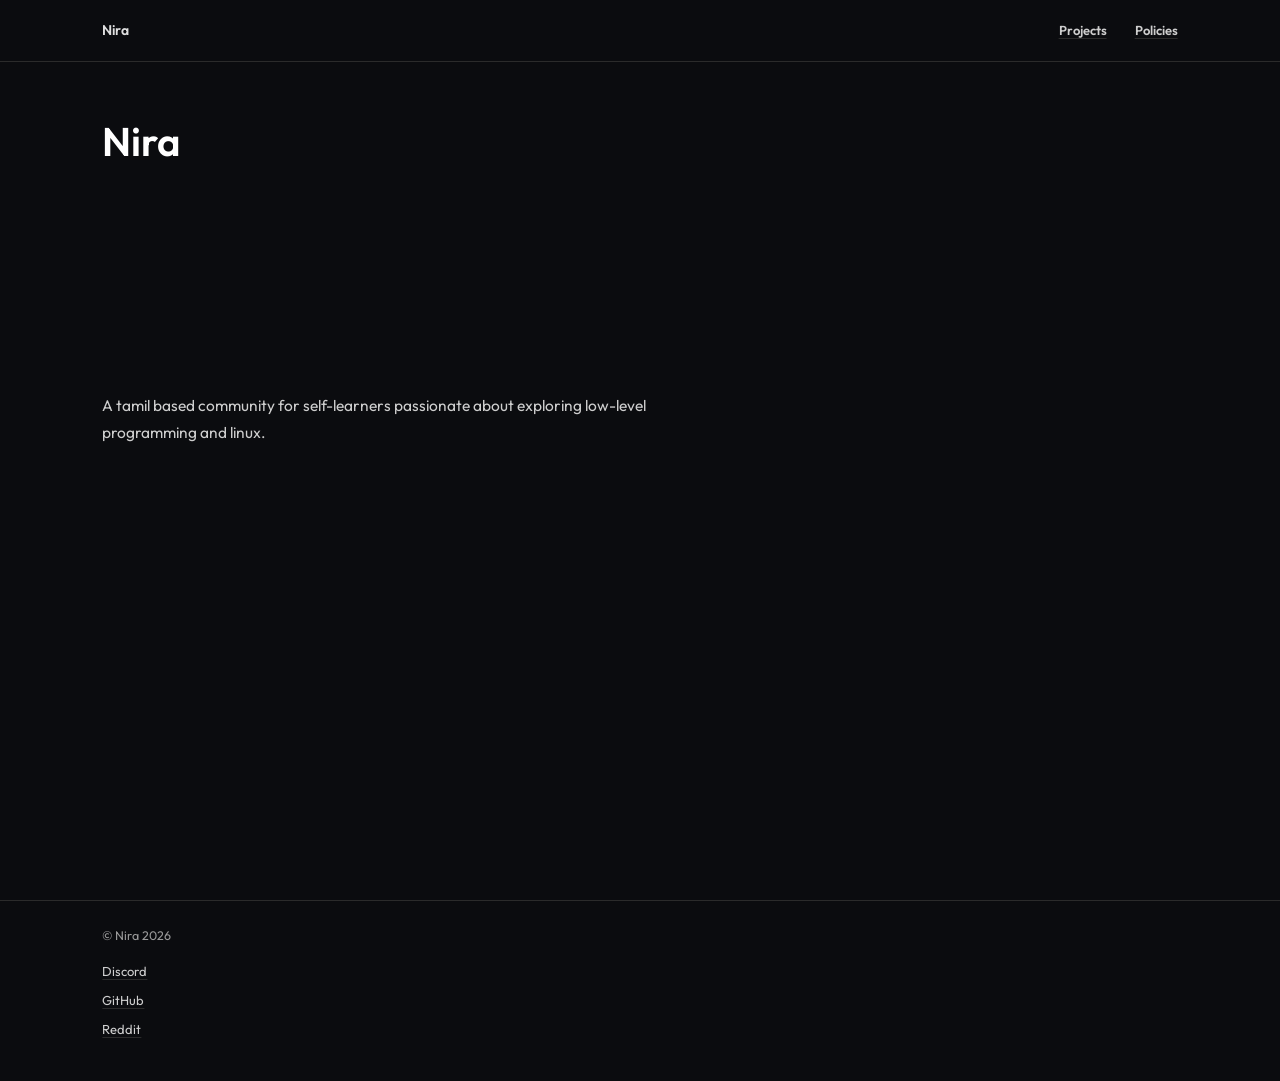
==== www/index.html @ 1ca7f306 "reconstruct layout" ====
<!DOCTYPE html>
<html lang="en">

<head>
    <meta charset="UTF-8" />
    <meta name="viewport" content="width=device-width, initial-scale=1.0" />
    <title>Nira</title>
    <meta name="description" content="A community for self-learners and anyone exploring the world of low-level
                        programming." />
    <link rel="icon" href="./assets/fav.jpg">

    <link rel="preconnect" href="https://fonts.googleapis.com">
    <link rel="preconnect" href="https://fonts.gstatic.com" crossorigin>
    <link href="https://fonts.googleapis.com/css2?family=Outfit:wght@400;500;600;700&display=swap" rel="stylesheet">

    <link rel="stylesheet" href="style.css" />
</head>

<body>

    <header class="site-header">
        <div class="header-inner">
            <a class="site-brand" href="index.html">Nira</a>
            <nav class="header-nav">
                <a class="header-link" href="https://nira-community.github.io/awesome-low-level/" target="_blank"
                    rel="noopener">Projects</a>
                <a class="header-link" href="policies.html">Policies</a>
            </nav>
        </div>
    </header>

    <main class="page">
        <div class="page-inner">
            <h1 class="page-title">Nira</h1>

            <div class="page-media">
                <video src="./assets/brand.mp4" autoplay muted playsinline loop></video>
            </div>

            <section class="content-section">
                <p>
                    A tamil based community for self-learners passionate about exploring low-level
                    programming and linux.
                </p>
            </section>
        </div>
    </main>

    <footer class="site-footer">
        <div class="footer-inner">
            <p class="copyright">&copy; Nira 2026</p>

            <nav class="footer-links">
                <a href="https://discord.gg/YZRknMKn2K" target="_blank" rel="noopener">Discord</a>
                <a href="https://github.com/nira-community" target="_blank" rel="noopener">GitHub</a>
                <a href="https://www.reddit.com/r/NiraCommunity/" target="_blank" rel="noopener">Reddit</a>
            </nav>
        </div>
    </footer>

</body>

</html>
---- www/style.css ----
:root {
    --bg: #0b0c0f;
    --ink: #ffffffde;
    --ink-soft: #cecece;
    --muted: #9a9a9a;
    --line: #2b2b2b;
    --accent: #4a9eff;
    --font-sans: "Outfit", -apple-system, BlinkMacSystemFont, "Segoe UI", sans-serif;
    --header-h: 62px;
    --edge: clamp(24px, 8vw, 160px);
}

*,
*::before,
*::after {
    box-sizing: border-box;
}

html {
    scroll-behavior: smooth;
}

body {
    margin: 0;
    background: var(--bg);
    color: var(--ink-soft);
    font-family: var(--font-sans);
    font-size: 17px;
    line-height: 1.75;
    -webkit-font-smoothing: antialiased;
}

/* ============ Header ============ */
.site-header {
    position: sticky;
    top: 0;
    z-index: 20;
    background: var(--bg);
    border-bottom: 1px solid var(--line);
}

.header-inner {
    display: flex;
    align-items: center;
    justify-content: space-between;
    gap: 28px;
    padding: 18px var(--edge);
}

.site-brand {
    font-family: var(--font-sans);
    font-size: 14px;
    font-weight: 600;
    color: var(--ink);
    text-decoration: none;
}

.header-nav {
    display: flex;
    align-items: center;
    gap: 28px;
}

.header-link {
    font-family: var(--font-sans);
    font-size: 13px;
    font-weight: 600;
    color: var(--ink-soft);
    text-decoration: underline;
    text-decoration-color: var(--line);
    text-underline-offset: 3px;
    transition: color 0.15s ease, text-decoration-color 0.15s ease;
}

.header-link:hover,
.site-brand:hover {
    color: #ffffff;
    text-decoration-color: #ffffff;
}

/* ============ Generic content page ============ */
/* Reusable for ANY inner page (policies, projects, etc): use .page > .page-inner,
   with .page-title for the heading and .content-section / .content-heading for
   each block. Nothing here is tied to a specific page's content. */
.page {
    min-height: calc(100vh - var(--header-h));
    padding: 56px var(--edge) 64px;
}

.page-inner {
    max-width: 620px;
}

.page-title {
    margin: 0 0 28px;
    font-family: var(--font-sans);
    font-size: 40px;
    font-weight: 600;
    color: #ffffff;
    line-height: 1.15;
}

/* Optional image or video, placed right below .page-title on any page.
   Usage: <div class="page-media"><img src="..." alt="..."></div> */
.page-media {
    margin: 0 0 40px;
}

.page-media img,
.page-media video {
    display: block;
    width: 100%;
    max-width: 320px;
    height: auto;
    border-radius: 14px;
}

.content-section {
    margin: 0 0 36px;
}

.content-section:last-child {
    margin-bottom: 0;
}

.content-heading {
    margin: 0 0 12px;
    font-family: var(--font-sans);
    font-size: 18px;
    font-weight: 600;
    color: var(--ink);
}

.content-section p {
    margin: 0 0 14px;
    font-size: 15.5px;
    line-height: 1.8;
    color: var(--ink-soft);
}

.content-section p:last-child {
    margin-bottom: 0;
}

.inline-link {
    color: var(--ink);
    text-decoration: underline;
    text-decoration-color: var(--line);
    text-underline-offset: 3px;
    transition: color 0.15s ease, text-decoration-color 0.15s ease;
}

.inline-link:hover {
    color: #ffffff;
    text-decoration-color: #ffffff;
}

.content-section ul {
    margin: 0 0 14px;
    padding-left: 20px;
    color: var(--ink-soft);
    font-size: 15.5px;
    line-height: 1.8;
}

/* ============ Footer ============ */
.site-footer {
    border-top: 1px solid var(--line);
    padding: 24px var(--edge) 40px;
}

.footer-inner {
    max-width: 460px;
    text-align: left;
}

.copyright {
    margin: 0 0 14px;
    font-family: var(--font-sans);
    font-size: 12.5px;
    color: var(--muted);
}

.footer-links {
    display: flex;
    flex-direction: column;
    gap: 6px;
}

.footer-links a {
    font-family: var(--font-sans);
    font-size: 13px;
    color: var(--ink-soft);
    text-decoration: underline;
    text-decoration-color: var(--line);
    text-underline-offset: 3px;
    transition: color 0.15s ease, text-decoration-color 0.15s ease;
    width: fit-content;
}

.footer-links a:hover {
    color: #ffffff;
    text-decoration-color: #ffffff;
}

/* ============ Responsive ============ */
@media (max-width: 640px) {
    :root {
        --edge: 20px;
    }

    .page {
        padding: 40px var(--edge) 48px;
    }

    .page-title {
        font-size: 30px;
        margin-bottom: 24px;
    }

    .page-media img,
    .page-media video {
        max-width: 240px;
    }
}

@media (max-width: 420px) {
    .header-inner {
        gap: 16px;
    }

    .header-nav {
        gap: 20px;
    }
}
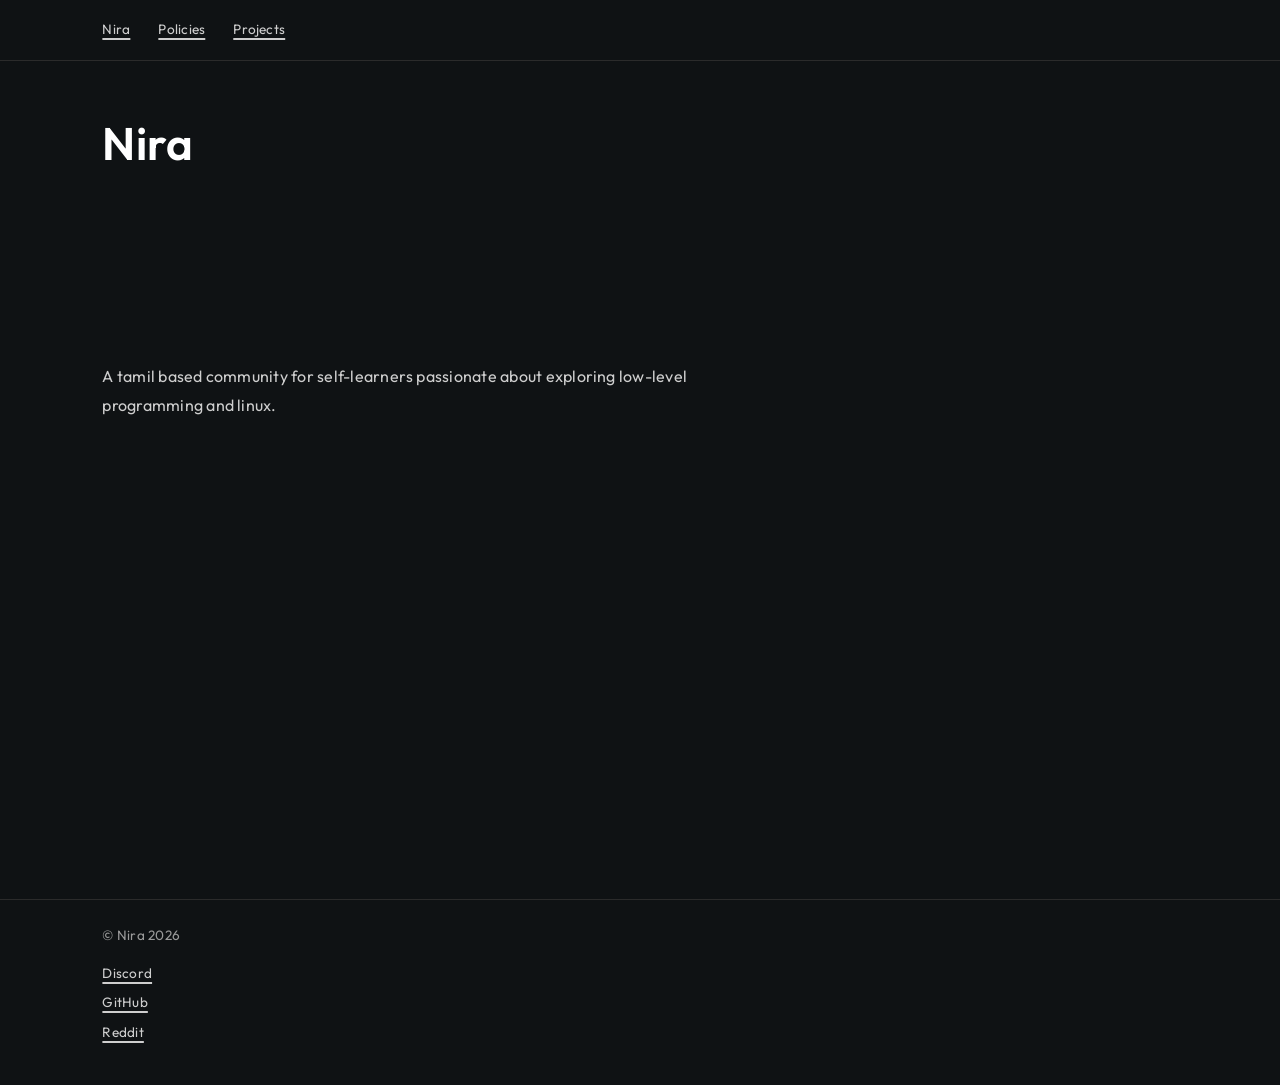
==== commit 868642d4: "new layout and added policies" ====
--- a/www/index.html
+++ b/www/index.html
@@ -20,11 +20,10 @@
 
     <header class="site-header">
         <div class="header-inner">
-            <a class="site-brand" href="index.html">Nira</a>
             <nav class="header-nav">
-                <a class="header-link" href="https://nira-community.github.io/awesome-low-level/" target="_blank"
-                    rel="noopener">Projects</a>
-                <a class="header-link" href="policies.html">Policies</a>
+                <a class="header-link" href="#">Nira</a>
+                <a class="header-link" href="sub-pages/policies.html">Policies</a>
+                <a class="header-link" href="sub-pages/projects.html">Projects</a>
             </nav>
         </div>
     </header>
--- a/www/style.css
+++ b/www/style.css
@@ -1,6 +1,6 @@
 :root {
-    --bg: #0b0c0f;
-    --ink: #ffffffde;
+    --bg: #0f1214;
+    --ink: #ffffffd2;
     --ink-soft: #cecece;
     --muted: #9a9a9a;
     --line: #2b2b2b;
@@ -8,6 +8,16 @@
     --font-sans: "Outfit", -apple-system, BlinkMacSystemFont, "Segoe UI", sans-serif;
     --header-h: 62px;
     --edge: clamp(24px, 8vw, 160px);
+
+    /* nav links, footer links, brand, copyright */
+    --fs-xs: 0.85rem;
+    /* body copy, paragraphs, lists */
+    --fs-sm: 1rem;
+    /* h2 / content headings */
+    --fs-md: 2rem;
+    /* h1 / page title */
+    --fs-xl: 2.85rem;
+    --fs-xl-mobile: 2.1rem;
 }
 
 *,
@@ -25,16 +35,14 @@
     background: var(--bg);
     color: var(--ink-soft);
     font-family: var(--font-sans);
-    font-size: 17px;
+    font-size: var(--fs-sm);
     line-height: 1.75;
+    letter-spacing: 0.015rem;
     -webkit-font-smoothing: antialiased;
 }
 
-/* ============ Header ============ */
+/* header */
 .site-header {
-    position: sticky;
-    top: 0;
-    z-index: 20;
     background: var(--bg);
     border-bottom: 1px solid var(--line);
 }
@@ -42,14 +50,14 @@
 .header-inner {
     display: flex;
     align-items: center;
-    justify-content: space-between;
-    gap: 28px;
+    justify-content: flex-start;
+    gap: 40px;
     padding: 18px var(--edge);
 }
 
 .site-brand {
     font-family: var(--font-sans);
-    font-size: 14px;
+    font-size: var(--fs-xs);
     font-weight: 600;
     color: var(--ink);
     text-decoration: none;
@@ -63,25 +71,21 @@
 
 .header-link {
     font-family: var(--font-sans);
-    font-size: 13px;
-    font-weight: 600;
-    color: var(--ink-soft);
-    text-decoration: underline;
-    text-decoration-color: var(--line);
-    text-underline-offset: 3px;
+    font-size: var(--fs-xs);
+    color: var(--ink-soft);
+    text-decoration: 2px underline;
+    text-underline-offset: 4px;
     transition: color 0.15s ease, text-decoration-color 0.15s ease;
 }
 
 .header-link:hover,
 .site-brand:hover {
-    color: #ffffff;
+    color: #0f1214;
+    background-color: #ffffff;
     text-decoration-color: #ffffff;
 }
 
-/* ============ Generic content page ============ */
-/* Reusable for ANY inner page (policies, projects, etc): use .page > .page-inner,
-   with .page-title for the heading and .content-section / .content-heading for
-   each block. Nothing here is tied to a specific page's content. */
+/* content */
 .page {
     min-height: calc(100vh - var(--header-h));
     padding: 56px var(--edge) 64px;
@@ -94,14 +98,13 @@
 .page-title {
     margin: 0 0 28px;
     font-family: var(--font-sans);
-    font-size: 40px;
+    font-size: var(--fs-xl);
     font-weight: 600;
     color: #ffffff;
     line-height: 1.15;
 }
 
-/* Optional image or video, placed right below .page-title on any page.
-   Usage: <div class="page-media"><img src="..." alt="..."></div> */
+/* media */
 .page-media {
     margin: 0 0 40px;
 }
@@ -110,9 +113,8 @@
 .page-media video {
     display: block;
     width: 100%;
-    max-width: 320px;
+    max-width: 250px;
     height: auto;
-    border-radius: 14px;
 }
 
 .content-section {
@@ -126,14 +128,14 @@
 .content-heading {
     margin: 0 0 12px;
     font-family: var(--font-sans);
-    font-size: 18px;
+    font-size: var(--fs-md);
     font-weight: 600;
     color: var(--ink);
 }
 
 .content-section p {
     margin: 0 0 14px;
-    font-size: 15.5px;
+    font-size: var(--fs-sm);
     line-height: 1.8;
     color: var(--ink-soft);
 }
@@ -144,14 +146,14 @@
 
 .inline-link {
     color: var(--ink);
-    text-decoration: underline;
-    text-decoration-color: var(--line);
-    text-underline-offset: 3px;
+    text-decoration: 2px underline;
+    text-underline-offset: 4px;
     transition: color 0.15s ease, text-decoration-color 0.15s ease;
 }
 
 .inline-link:hover {
-    color: #ffffff;
+    color: #0f1214;
+    background-color: #ffffff;
     text-decoration-color: #ffffff;
 }
 
@@ -159,11 +161,11 @@
     margin: 0 0 14px;
     padding-left: 20px;
     color: var(--ink-soft);
-    font-size: 15.5px;
+    font-size: var(--fs-sm);
     line-height: 1.8;
 }
 
-/* ============ Footer ============ */
+/* footer */
 .site-footer {
     border-top: 1px solid var(--line);
     padding: 24px var(--edge) 40px;
@@ -177,7 +179,7 @@
 .copyright {
     margin: 0 0 14px;
     font-family: var(--font-sans);
-    font-size: 12.5px;
+    font-size: var(--fs-xs);
     color: var(--muted);
 }
 
@@ -189,21 +191,21 @@
 
 .footer-links a {
     font-family: var(--font-sans);
-    font-size: 13px;
-    color: var(--ink-soft);
-    text-decoration: underline;
-    text-decoration-color: var(--line);
-    text-underline-offset: 3px;
+    font-size: var(--fs-xs);
+    color: var(--ink-soft);
+    text-decoration: 2px underline;
+    text-underline-offset: 4px;
     transition: color 0.15s ease, text-decoration-color 0.15s ease;
     width: fit-content;
 }
 
 .footer-links a:hover {
-    color: #ffffff;
+    color: #0f1214;
+    background-color: #ffffff;
     text-decoration-color: #ffffff;
 }
 
-/* ============ Responsive ============ */
+/* responsive */
 @media (max-width: 640px) {
     :root {
         --edge: 20px;
@@ -214,7 +216,7 @@
     }
 
     .page-title {
-        font-size: 30px;
+        font-size: var(--fs-xl-mobile);
         margin-bottom: 24px;
     }
 
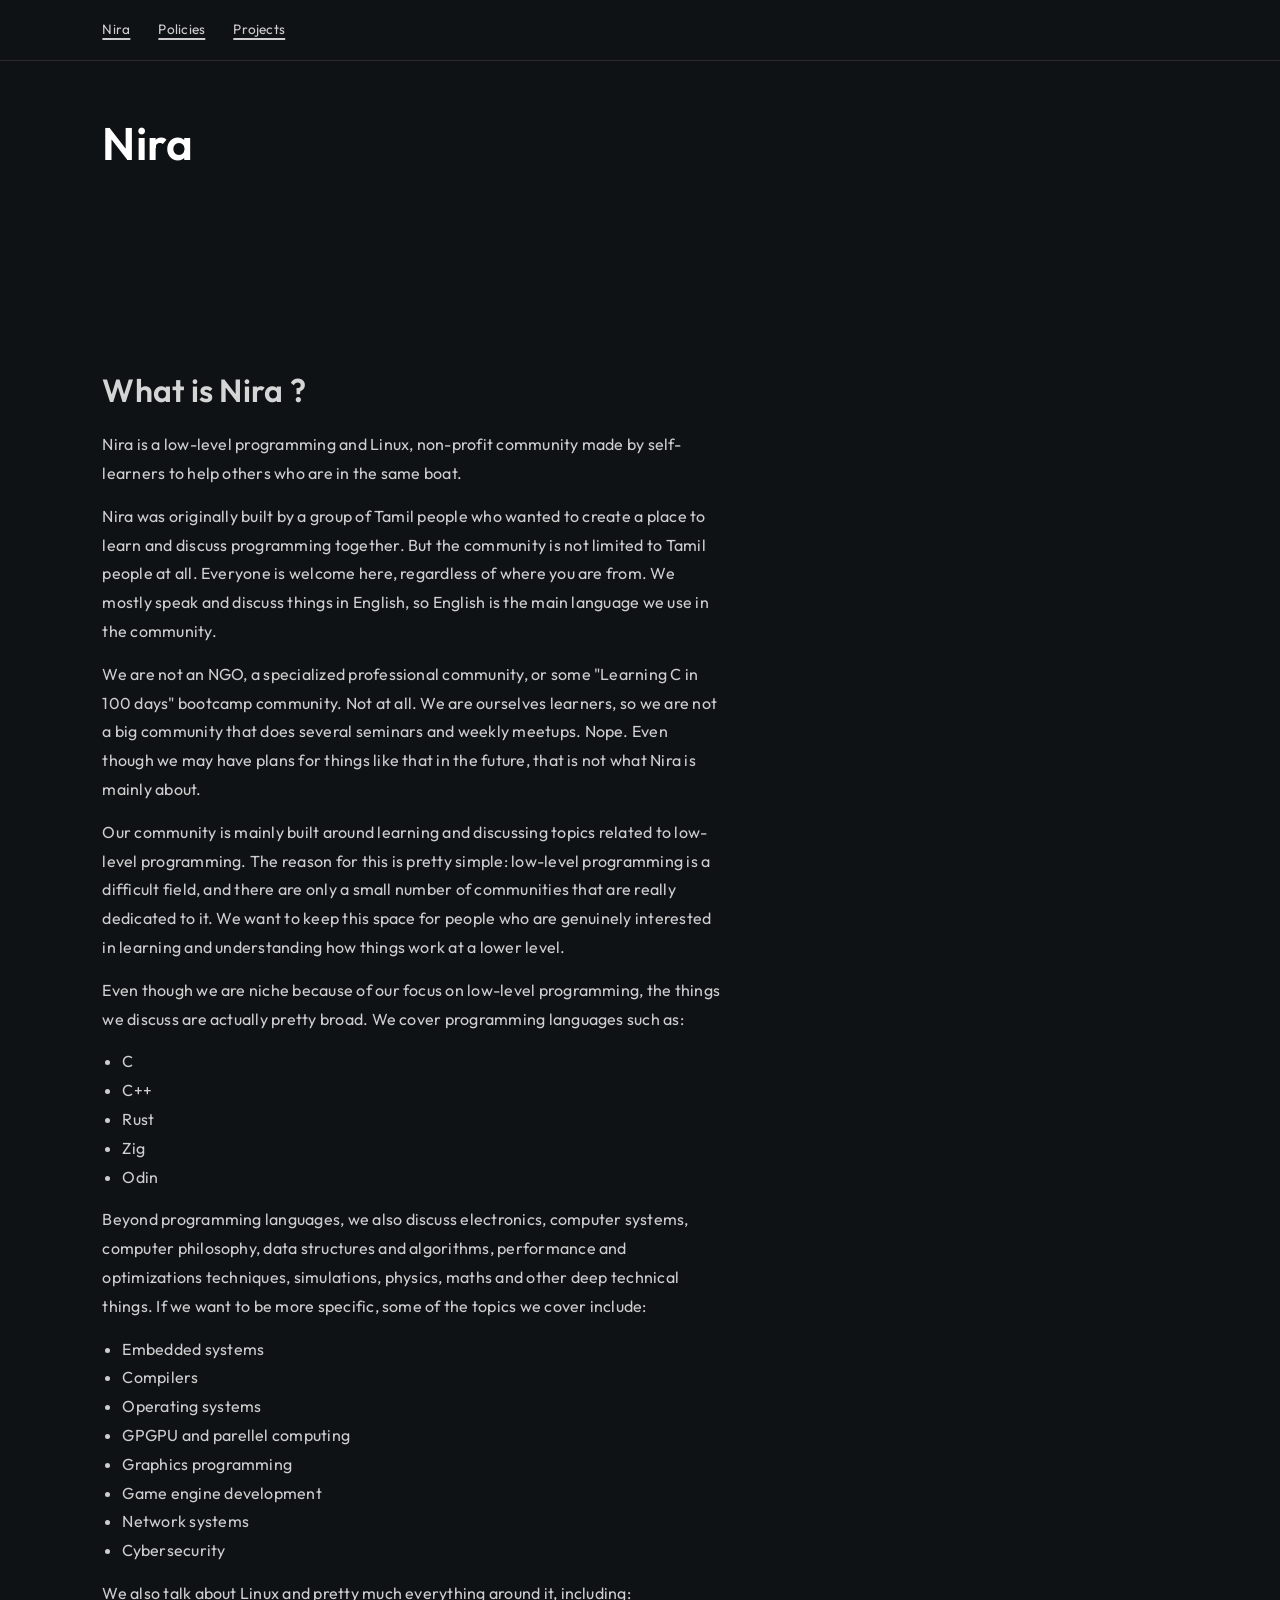
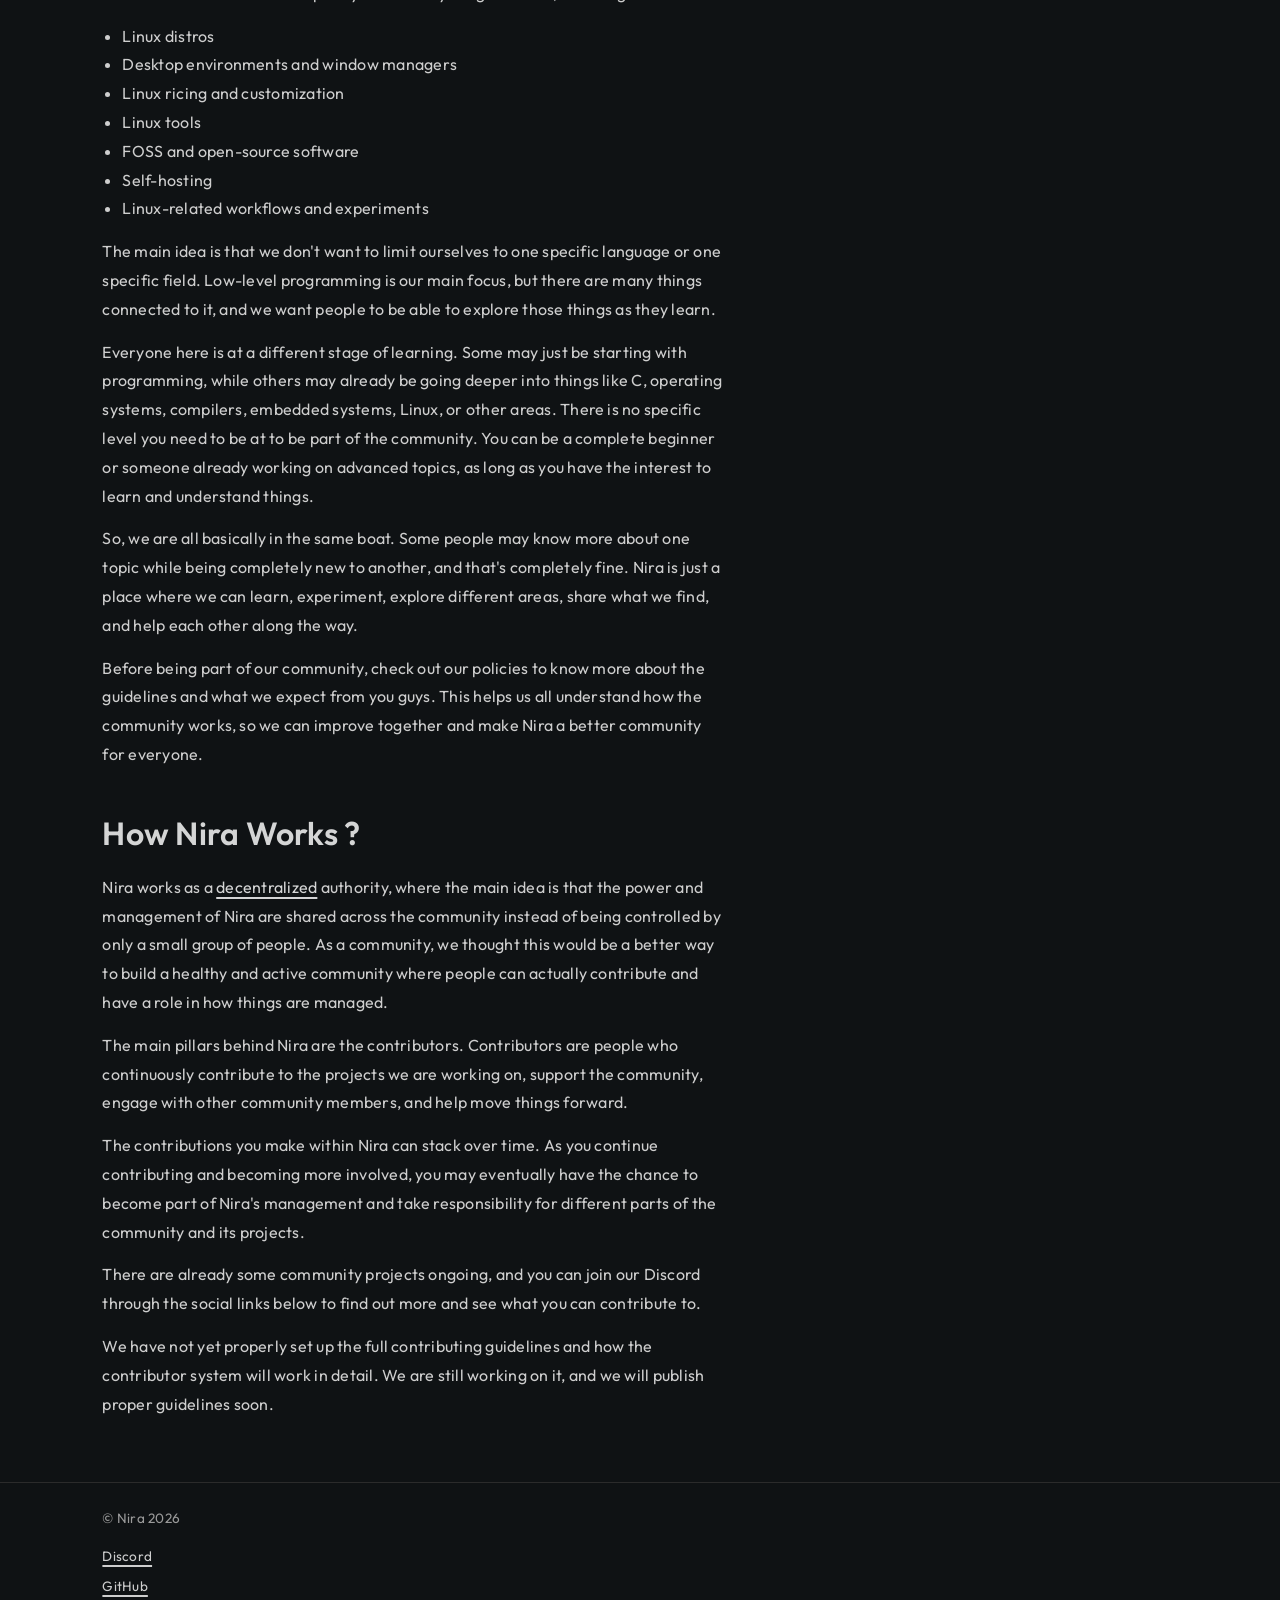
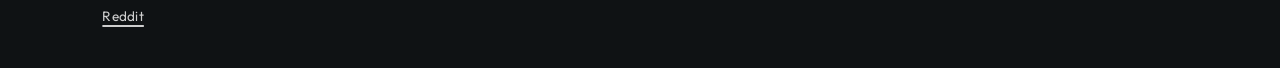
==== commit e6ae3375: "cleanup" ====
--- a/www/index.html
+++ b/www/index.html
@@ -7,7 +7,7 @@
     <title>Nira</title>
     <meta name="description" content="A community for self-learners and anyone exploring the world of low-level
                         programming." />
-    <link rel="icon" href="./assets/fav.jpg">
+    <link rel="icon" href="assets/fav.jpg">
 
     <link rel="preconnect" href="https://fonts.googleapis.com">
     <link rel="preconnect" href="https://fonts.gstatic.com" crossorigin>
@@ -22,8 +22,8 @@
         <div class="header-inner">
             <nav class="header-nav">
                 <a class="header-link" href="#">Nira</a>
-                <a class="header-link" href="sub-pages/policies.html">Policies</a>
-                <a class="header-link" href="sub-pages/projects.html">Projects</a>
+                <a class="header-link" href="policies.html">Policies</a>
+                <a class="header-link" href="projects.html">Projects</a>
             </nav>
         </div>
     </header>
@@ -37,11 +37,128 @@
             </div>
 
             <section class="content-section">
+                <h2 class="content-heading">What is Nira ?</h2>
                 <p>
-                    A tamil based community for self-learners passionate about exploring low-level
-                    programming and linux.
+                    Nira is a low-level programming and Linux, non-profit community made by self-learners to help others
+                    who are in the same boat.
+                </p>
+                <p>
+                    Nira was originally built by a group of Tamil people who wanted to create a place to learn and
+                    discuss programming together. But the community is not limited to Tamil people at all. Everyone is
+                    welcome here, regardless of where you are from. We mostly speak and discuss things in English, so
+                    English is the main language we use in the community.
+                </p>
+                <p>
+                    We are not an NGO, a specialized professional community, or some "Learning C in 100 days" bootcamp
+                    community. Not at all. We are ourselves learners, so we are not a big community that does several
+                    seminars and weekly meetups. Nope. Even though we may have plans for things like that in the future,
+                    that is not what Nira is mainly about.
+                </p>
+                <p>
+                    Our community is mainly built around learning and discussing topics related to low-level
+                    programming. The reason for this is pretty simple: low-level programming is a difficult field, and
+                    there are only a small number of communities that are really dedicated to it. We want to keep this
+                    space for people who are genuinely interested in learning and understanding how things work at a
+                    lower level.
+                </p>
+                <p>
+                    Even though we are niche because of our focus on low-level programming, the things we discuss are
+                    actually pretty broad. We cover programming languages such as:
+                </p>
+                <ul>
+                    <li>C</li>
+                    <li>C++</li>
+                    <li>Rust</li>
+                    <li>Zig</li>
+                    <li>Odin</li>
+                </ul>
+                <p>
+                    Beyond programming languages, we also discuss electronics, computer systems, computer philosophy,
+                    data structures
+                    and algorithms, performance and optimizations techniques, simulations, physics, maths and other deep
+                    technical
+                    things. If we want to be more specific, some of the topics we cover include:
+                </p>
+                <ul>
+                    <li>Embedded systems</li>
+                    <li>Compilers</li>
+                    <li>Operating systems</li>
+                    <li>GPGPU and parellel computing</li>
+                    <li>Graphics programming</li>
+                    <li>Game engine development</li>
+                    <li>Network systems</li>
+                    <li>Cybersecurity</li>
+                </ul>
+                <p>
+                    We also talk about Linux and pretty much everything around it, including:
+                </p>
+                <ul>
+                    <li>Linux distros</li>
+                    <li>Desktop environments and window managers</li>
+                    <li>Linux ricing and customization</li>
+                    <li>Linux tools</li>
+                    <li>FOSS and open-source software</li>
+                    <li>Self-hosting</li>
+                    <li>Linux-related workflows and experiments</li>
+                </ul>
+                <p>
+                    The main idea is that we don't want to limit ourselves to one specific language or one specific
+                    field. Low-level programming is our main focus, but there are many things connected to it, and we
+                    want people to be able to explore those things as they learn.
+                </p>
+                <p>
+                    Everyone here is at a different stage of learning. Some may just be starting with programming, while
+                    others may already be going deeper into things like C, operating systems, compilers, embedded
+                    systems, Linux, or other areas. There is no specific level you need to be at to be part of the
+                    community. You can be a complete beginner or someone already working on advanced topics, as long as
+                    you have the interest to learn and understand things.
+                </p>
+                <p>
+                    So, we are all basically in the same boat. Some people may know more about one topic while being
+                    completely new to another, and that's completely fine. Nira is just a place where we can learn,
+                    experiment, explore different areas, share what we find, and help each other along the way.
+                </p>
+                <p>
+                    Before being part of our community, check out our policies to know more about the guidelines and
+                    what we expect from you guys. This helps us all understand how the community works, so we can
+                    improve together and make Nira a better community for everyone.
+                </p>
+
+            </section>
+
+            <section class="content-section">
+                <h2 class="content-heading">How Nira Works ?</h2>
+                <p>
+                    Nira works as a <a class="inline-link" href="https://en.wikipedia.org/wiki/Decentralization"
+                        target="_blank" rel="noopener">decentralized</a> authority, where the main idea is that the
+                    power and
+                    management of
+                    Nira are shared across the community instead of being controlled by only a small group of people. As
+                    a community, we thought this would be a better way to build a healthy and active community where
+                    people can actually contribute and have a role in how things are managed.
+                </p>
+                <p>
+                    The main pillars behind Nira are the contributors. Contributors are people who continuously
+                    contribute to the projects we are working on, support the community, engage with other community
+                    members, and help move things forward.
+                </p>
+                <p>
+                    The contributions you make within Nira can stack over time. As you continue contributing and
+                    becoming more involved, you may eventually have the chance to become part of Nira's management and
+                    take responsibility for different parts of the community and its projects.
+                </p>
+                <p>
+                    There are already some community projects ongoing, and you can join our Discord through the social
+                    links below to find out more and see what you can contribute to.
+                </p>
+                <p>
+                    We have not yet properly set up the full contributing guidelines and how the contributor system will
+                    work in detail. We are still working on it, and we will publish proper guidelines soon.
                 </p>
             </section>
+
+
+
         </div>
     </main>
 
